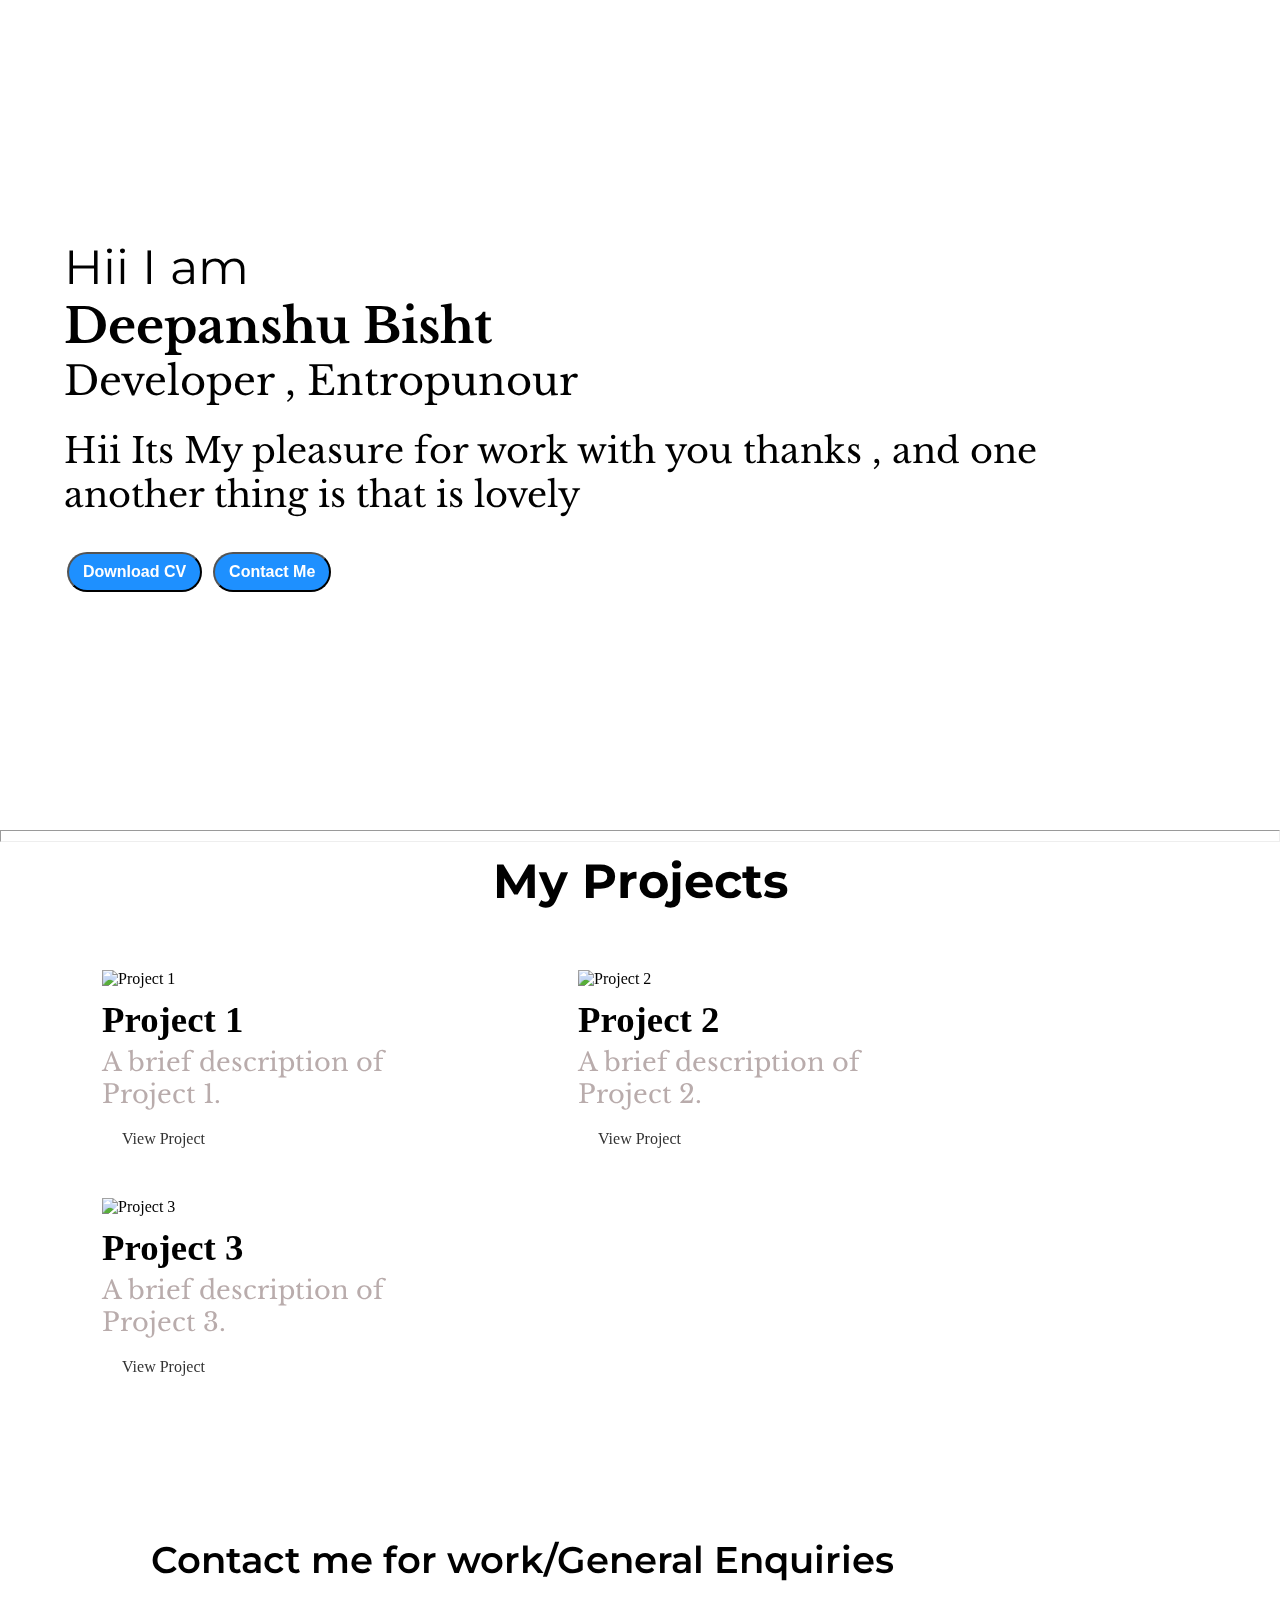
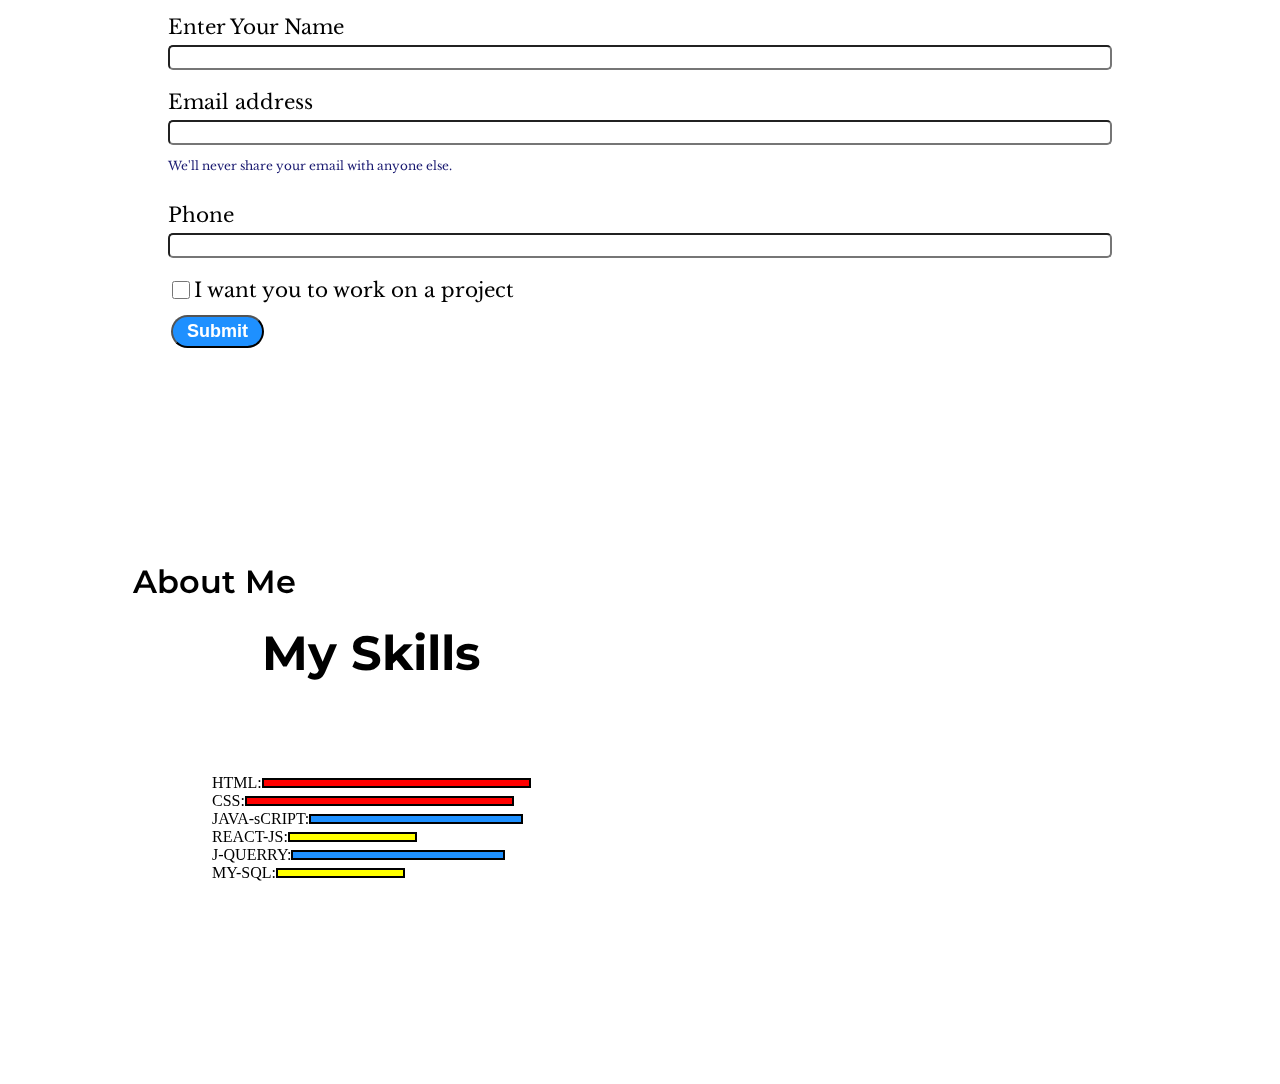
==== index.html @ aeb344c8 "Update index.html" ====
<!DOCTYPE html>
<html lang="en">

<head>
    <meta charset="UTF-8">
    <meta name="viewport" content="width=device-width, initial-scale=1.0">
    <title>Document</title>
    <link rel="stylesheet" href="myStyle/style.css">
</head>

<body>
    <div class="container">
    <div class="sidebar sidebargo">
        <nav>
            <ul>
                <li><a href="/index.html">Home</a></li>
                <li><a href="/intro.html">My Intro</a></li>
                <li><a href="/project.html">Project</a></li>
                <li><a href="/Resu.html">CV</a></li>    
                <li><a href="/blog.html">Blog</a></li>
                <li><a href="/contact.html">Contact-Me</a></li>
            </ul>
        </nav>
    </div>
    <div class="main">
        <div class="hamburger">
            <img class="ham" src="myImages/ham.jpg" alt="" width="29px">
            <img class="cross" src="myImages/cross.png" alt="" width="29px">
        </div>
       <div class="infoContainer">
        <div class="devInfo">
            <div class="hellow">Hii I am</div>
            <div class="name">Deepanshu Bisht</div>
            <div class="about">Developer , Entropunour</div>
            <div class="moreabout"> Hii Its My pleasure for work with you thanks , and  one another thing is that is lovely</div>
            <div class="buttons">
              <a href="/cv.txt" target="_blank"> <button>Download CV</button></a> 
               <a href="/contact.html"> <button>Contact Me</button></a>
            </div>
        </div>
        <div class="devPic">
            <img src="myImages/mm4 - Copy.png" alt="">
        </div>
       </div>
    </div>
</div>
<hr style="height: 10px; color: black;">
<div class="self">
<section id="portfolio">
    <h2>My Projects</h2>
    <section class="portfolio-grid">
      <div class="portfolio-item">
        <img src="myImages/spotify.png" alt="Project 1" height="400px" width="300px">
        <h3>Project 1</h3>
        <p>A brief description of Project 1.</p>
        <a href="/spoyify.html">View Project</a>
      </div>
      <div class="portfolio-item">
        <img src="myImages/gameT.png" alt="Project 2" height="400px" width="300px">
        <h3>Project 2</h3>
        <p>A brief description of Project 2.</p>
        <a href="/tiktak.html">View Project</a>
      </div>
      <div class="portfolio-item">
        <img src="/pBulb.png" alt="Project 3">
        <h3>Project 3</h3>
        <p>A brief description of Project 3.</p>
        <a href="myImages/bulb.html">View Project</a>
      </div>

      <!-- nfwfnwjfjnejngqbng -->
      <div class="contactForm" style="width: 80vw; padding: 20px; background: none;">
        <h1>Contact me for work/General Enquiries</h1>
        <form>
            <div class="mb-3">
              <label for="clientEmail" class="form-label">Enter Your Name</label>
              <input type="email" class="form-control" id="clientEmail" aria-describedby="emailHelp">
            </div>
            <div class="mb-3">
              <label for="clientEmail" class="form-label">Email address</label>
              <input type="email" class="form-control" id="clientEmail" aria-describedby="emailHelp">
              <div id="emailHelp" class="form-text">We'll never share your email with anyone else.</div>
            </div>
            <div class="mb-3">
              <label for="clientPhone" class="form-label">Phone</label>
              <input type="phone" class="form-control" id="clientPhone">
            </div>
            <div class="mb-3" id="form-check" >
              <input type="checkbox" class="form-check-input" id="isClient">
              <label class="form-check-label" for="isClient">I want you to work on a project</label>
            </div>
            <button type="submit" class="btn btn-primary">Submit</button>
          </form>
      </div>

      <!-- myskills are Here -->
      <div class="intro">
        <h1 style="font-weight: 600;">About Me</h1>
            <h2>My Skills</h2>
<div class="skillConatiner">
<div class="skillItem">HTML: <div class="skill hundred"></div></div>
<div class="skillItem">CSS: <div class="skill hundred"></div></div>
<div class="skillItem">JAVA-sCRIPT: <div class="skill s-75"></div></div>
<div class="skillItem">REACT-JS: <div class="skill fifty"></div></div>
<div class="skillItem">J-QUERRY: <div class="skill s-75"></div></div>
<div class="skillItem">MY-SQL: <div class="skill fifty"></div></div>
</div>
</div>
    </div>
</body>
<script src="myjs/script.js">

</script>

</html>
---- myStyle/style.css ----
@import url('https://fonts.googleapis.com/css2?family=Montserrat:wght@100;300&display=swap');
@import url('https://fonts.googleapis.com/css2?family=Libre+Baskerville&family=Montserrat:wght@100;300&display=swap');
.sidebar{
    background-color:rgb(235, 225, 225);
    font-family: 'Montserrat', sans-serif;
    height: 100vh;
    position: absolute;
    transition: transform 0.4s ease-in-out;
}
.container{
    display: flex;
}
.infoContainer{
    /* background-color:purple; */
    padding: 10px;
    height: 58vh;
    width: 80vw;
    margin: 144px auto;
    display: flex;
    justify-content: space-around;
}
.devPic img{
    height: 58vh;
    border-radius: 50%;
}
.devInfo{
    font-size: 16px;
    display: flex;
    flex-direction: column;
    justify-content: center;
    font-family: 'Libre Baskerville', serif;
}
.devInfo .hellow{
font-size: 3em;
font-family: 'Montserrat', sans-serif;
}
.name{
    font-size: 3em;
    font-weight: bold;
}
.about{
font-size: 2.5em;
}
.moreabout{
    font-size: 2.2em;
    margin-top: 23px;
    font-family: 'Libre Baskerville', serif;
}
.buttons{
    margin-top: 2.2em;
}
.buttons button{
    padding: 9px 14px;
    border-radius: 22px;
    color: white;
    background-color: dodgerblue;
    font-weight: bold;
    font-size: 16px;
    margin: 0 3px;
}
label{
    font-size: 20px;
}
.btn{
    padding: 4px 14px;
    border-radius: 22px;
    color: white;
    background-color: dodgerblue;
    font-weight: bold;
    font-size: 18px;
    margin: 3px 3px;
}
.btn:hover{
    color: dodgerblue;
    background-color: white;
    transition: .5s;
    cursor: pointer;
}
.buttons button:hover{
    background-color: white;
    color: dodgerblue;
    transition: 2s;
}
.sidebar nav{
    padding: 42px;
}
.sidebar nav li{
    list-style: none;
    font-size: 1.30rem;
    padding: 33px 0;
}
.sidebar nav li a{
    text-decoration: none;
    color: black;
}
.sidebar nav li a:hover{
    border-bottom: 3px solid red;
    margin-top: 4px;
    transition: transform 2s ease;
}
*{
    margin: 0;
    padding: 0;
}

.main{
    /* background-color: yellow; */
    width: 90vw;
}
/* .main .infoContainer{
    background-color: rgb(181, 171, 171);
} */
.contactForm{
    font-family: 'Libre Baskerville', serif;
    padding: 0 34px;
    margin:  88px;
   background: url(/forrrrm.png)no-repeat center center/cover;
}
.contactForm h1{
    /* padding: 12px 0; */
    font-weight: 600;
    font-size: 2.3rem;
} 
.contactForm form div{
    padding:  10px 0;
    display: flex;
    flex-direction: column;
}
.contactForm form{
    margin: 0 40px;
}
.contactForm form div input{
  /* width: 26vw; */
  border-radius: 5px;
 margin-top: 6px;
  padding: 3px;
}
.contactForm #emailHelp{
    color: midnightblue;
    margin: 0 0;
    margin-top: 3px;
    font-size: 12px;
}
#form-check{
    display: flex;
    flex-direction: row;
}
 #form-check input{
    width: 2vw;
   margin: 3px 0;
}
/* form>div{
    display: flex;
    flex-direction: column;
} */
/* @media (min-width) {
    
} */
/* @media (max-width:1615px) {
 .contactForm{
    margin: 50px 8px;
 }
} 
*/
.blogItem {
    margin: 20px;
    font-family: 'Montserrat', sans-serif;
}
h2{
  
    font-family: 'Montserrat', sans-serif;
}
 p{
    font-family: 'Libre Baskerville', serif;
    color: rgb(185, 172, 172);
}
 h1{
    font-family: 'Montserrat', sans-serif;
    margin: 23px;
}
.blogContainer{
    margin: 80px 100px;
}
.blogContainer .btn{
    margin: 20px 0;
}
.intro{
    margin: 80px 90px;
}
.intro p{
    font-family: 'Libre Baskerville', serif;
    margin: 12px;
}
.intro h2{
    font-family: 'Montserrat', sans-serif;
    margin: 12px;
}
.skill{
    height: 6px;
    width: 265px;
    background-color: red;
    border: 2px solid black;
}
.skillConatiner{
    padding: 12px;
    margin: 80px 90px;
}
.skillItem{
    display: flex;
    align-items: center;
}
.hundred{
    width: 265px;
}
.fifty{
    width: 125px;
    background-color: yellow;
}
.t5{
    width: 78px;
    background-color: yellow;
}
.s-75{
    width: 210px;
    background-color: dodgerblue;
}

/* Media querry */
@media (max-width:1300px){
    .portfolio-item{
        margin: 0px 32px;
    position: relative;
    left: 30px;
    }
}
@media (max-width:1000px){
  /* .sidebar{
    transform: translate(-443px,0px);
    position: absolute;
  } */
  .devPic img{
    height: 40vh;
  }
  .devInfo{
    font-size: 10px;
    width: 70%;
  }
  .buttons{
    font-size: 6px;
  }
  .intro,.blogContainer,.contactForm{
    margin: 50px 8px;
  }
  .container{
    flex-direction: column;
  }
  
}

@media (max-width:778px){
    .devInfo{
        margin-top: 30px;
        font-size: 8px;
    }
    .devPic img{
        height: 40vh;
    }
    .container{
        flex-wrap: wrap;
    }
    #form-check > input{
     margin-bottom: 20px;
    width: 15px;
    margin-right: 8px;
    }
    /* .btn{
        font-size: 16px;
    } */
    .buttons button{
        font-size: 0.8rem;
        padding: 6px 6px;
      }
    .portfolio-grid{
        flex-wrap: wrap;
    }
    .infoContainer{
        height: 40vh;
    }
    #portfolio h2{
        font-size: 2rem;
    }
    .portfolio-item img{
        width: 90%;
        height: 30%;
    }
    .portfolio-item h3{
        font-size: 19px;
    }
  
    .portfolio-grid{
        justify-content: space-around;
    }
   
}
@media (max-width:590px){
    .contactForm {
        margin-left: 10%;
        font-size: 7px;
    }
    .contactForm h1{
        font-size: 15px;
        text-align: center;
    }
    .portfolio-item img{
        width: 500%;
    }
    .portfolio-grid{
        flex-direction: column;
        justify-content: space-between;

    }
    .portfolio-item a {
        width: 300px;
    }
    .portfolio-item{
        /* margin: 10px 0; */
        /* margin-left: 25%; */
        
    }
    .portfolio-item h3{
        font-size: 13px;
    }
    .portfolio-item p {
        font-size: 1.4rem;
        width: 300px;
      }
}
@media (max-width:480px){
    .devPic img{
      display: none;
    }
    .devInfo{
        margin: 0 0;
        font-size: 10px;
    }
    .buttons button{
        font-size: 0.6rem;
        padding: 6px 4px;
        margin-top: 10px;
      }
      .portfolio-item img{
        margin-left: 50%;
        width: 100%;
       
      }
      .portfolio-grid h1{
        font-size: 10px;
    }
    .portfolio-item h3{
        text-align: center;
        margin-left: 50%;
    }

}

.sidebargo{
    transform: translate(-443px,0px);
    position: absolute;
  }
.hamburger{
    position: absolute;
    cursor: pointer;
    top: 10px;
    left: 10px;
}
.cross{
    margin-left: 144px;
    margin-top: 10px;
    mix-blend-mode: darken;
}

.ham{
    margin-top: 10px;
    margin-left: 10px;
    mix-blend-mode: darken;
}

/* next down */
.portfolio-grid {
    display: flex;
   flex-wrap: wrap;
   padding: 30px;
  }
  .self{
    display: flex;
    flex-direction: row;
    justify-content: center;
  }
  
  .portfolio-item {
    width: 30%;
    padding: 20px;
  }
  
  .portfolio-item img {
    max-width: 100%;
    height: 50%;
  }
  #portfolio h2{
    text-align: center;
    font-size: 3rem;
    margin: 10px 0;
    font-family: 'Montserrat', sans-serif;
  }
  
  .portfolio-item h3 {
    font-size: 2.3rem;
    margin: 10px 0 5px 0;
  }
  
  .portfolio-item p {
    margin: 0;
    font-size: 1.6rem;
  }
  
  .portfolio-item a {
    display: block;
    margin-top: 10px;
    color: #333;
    background-color: #fff;
    padding: 10px 20px;
    border-radius: 5px;
    text-decoration: none;
    transition: all 0.3s ease;
  }
  
  .portfolio-item a:hover {
    background-color: #333;
    color: #fff;
  }
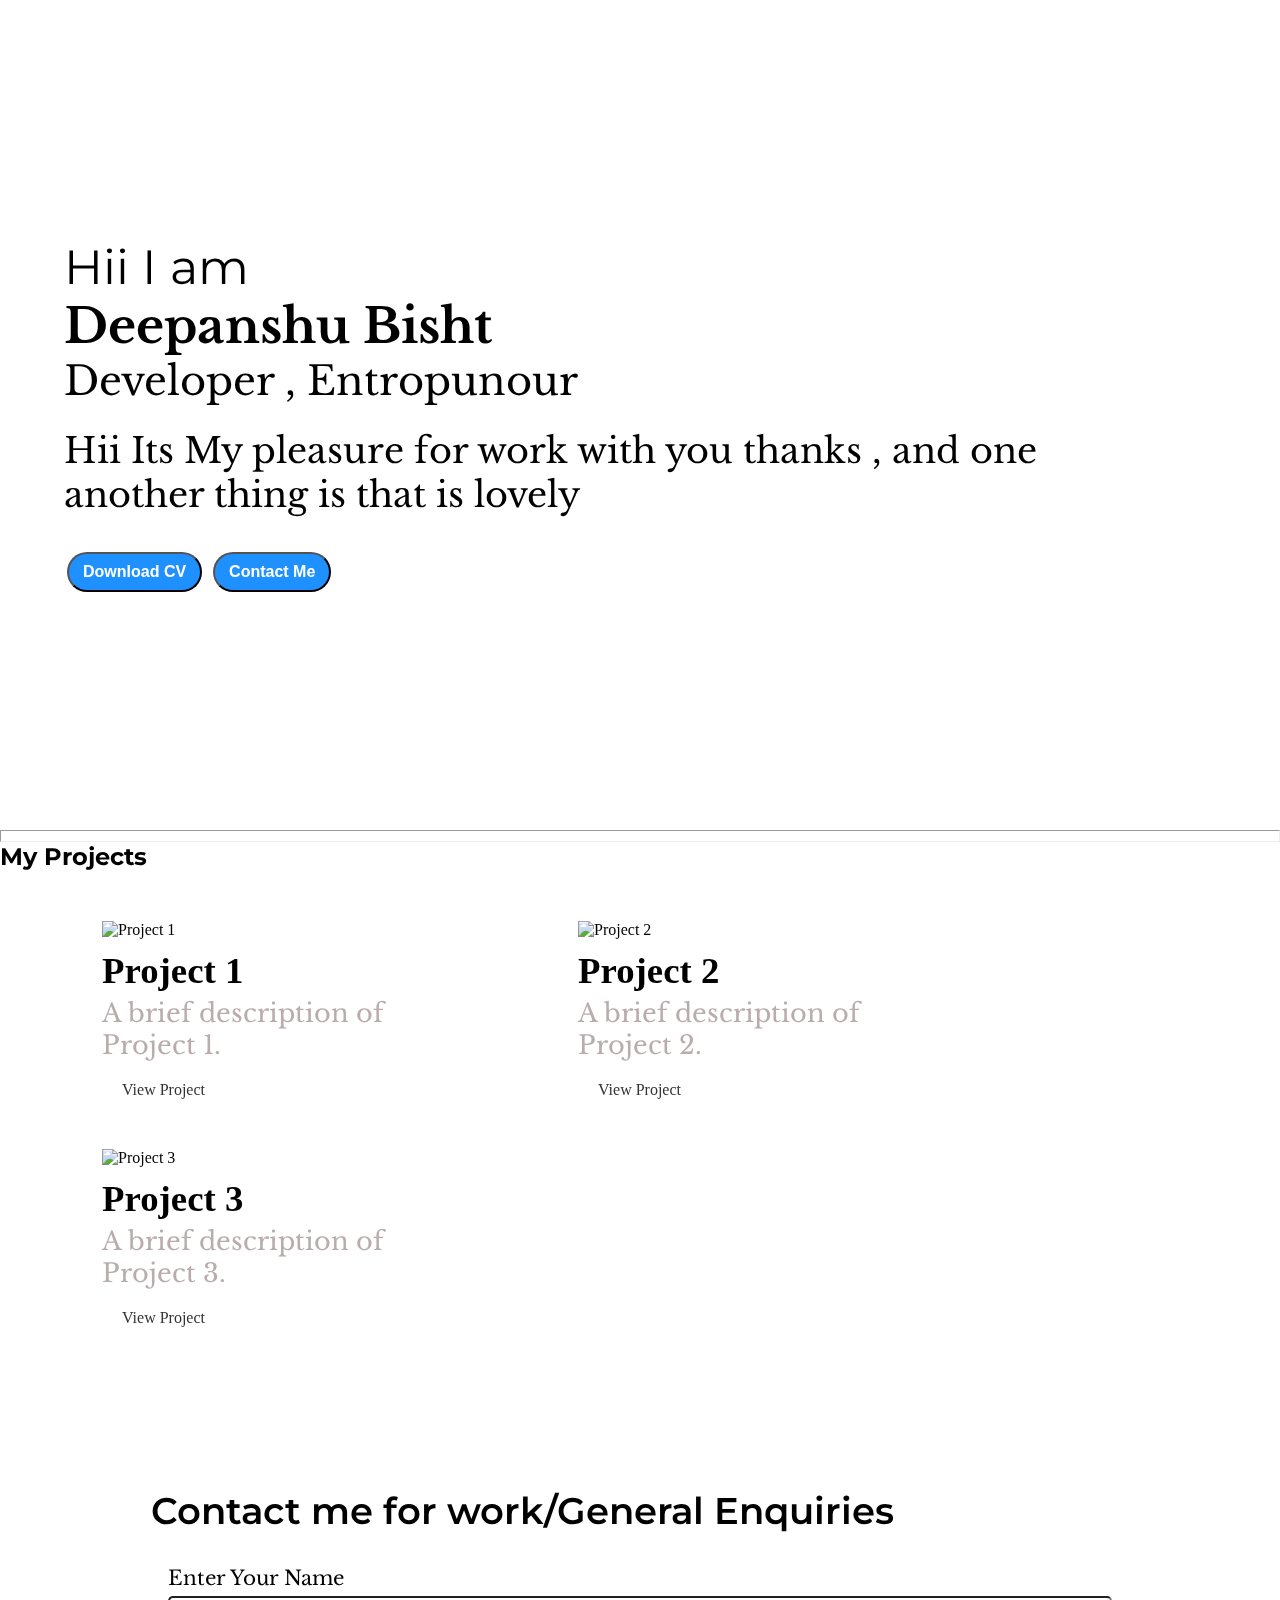
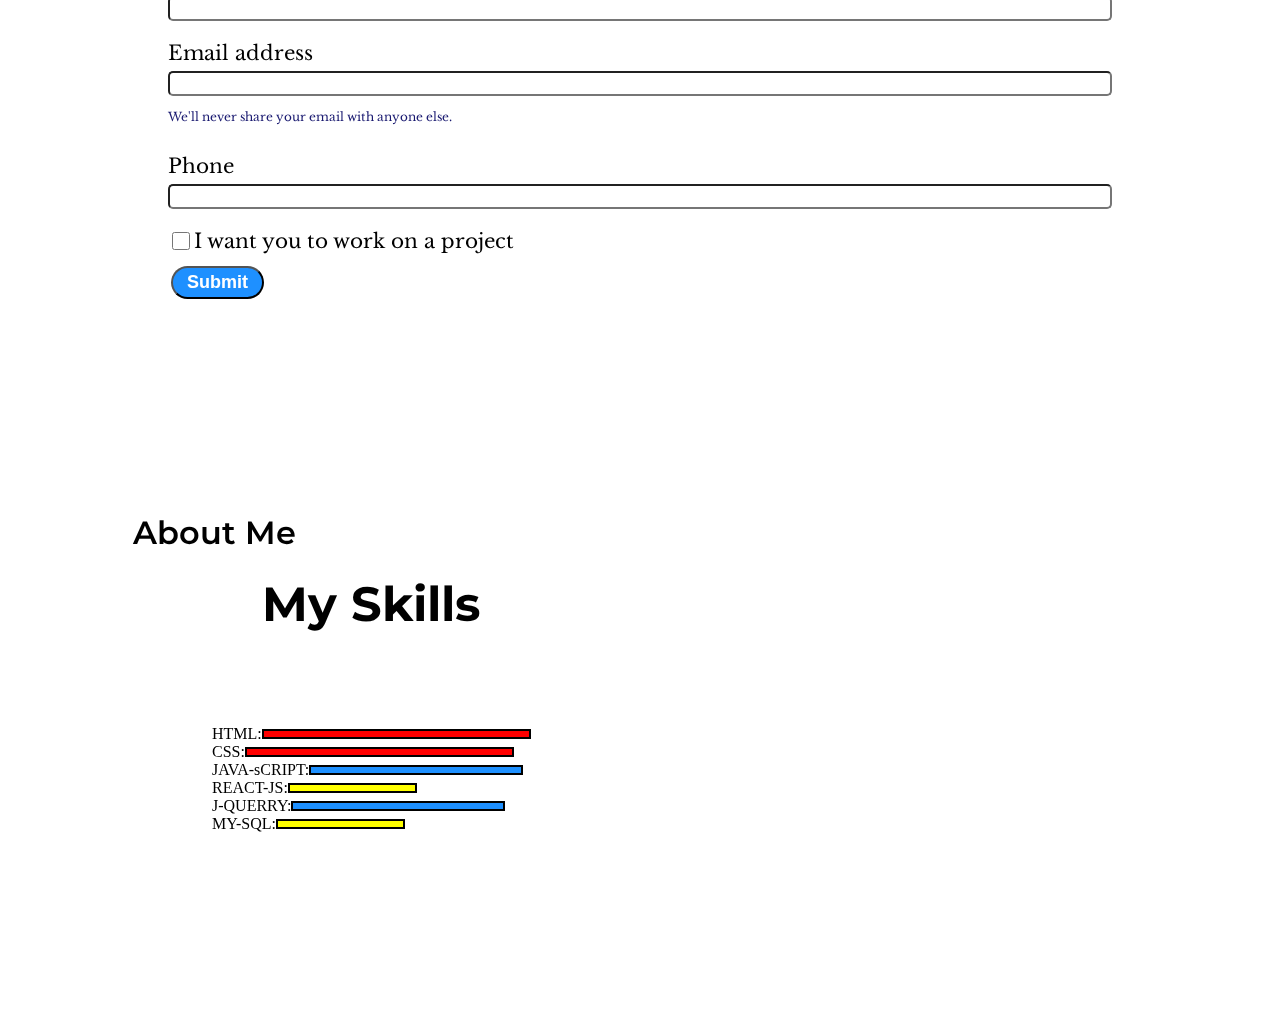
==== commit c8ca1b9b: "Update index.html" ====
--- a/index.html
+++ b/index.html
@@ -45,9 +45,9 @@
     </div>
 </div>
 <hr style="height: 10px; color: black;">
+        <h2>My Projects</h2>
 <div class="self">
 <section id="portfolio">
-    <h2>My Projects</h2>
     <section class="portfolio-grid">
       <div class="portfolio-item">
         <img src="myImages/spotify.png" alt="Project 1" height="400px" width="300px">
@@ -62,7 +62,7 @@
         <a href="/tiktak.html">View Project</a>
       </div>
       <div class="portfolio-item">
-        <img src="/pBulb.png" alt="Project 3">
+        <img src="myImages/pBulb.png" alt="Project 3">
         <h3>Project 3</h3>
         <p>A brief description of Project 3.</p>
         <a href="myImages/bulb.html">View Project</a>
@@ -108,8 +108,21 @@
 </div>
     </div>
 </body>
-<script src="myjs/script.js">
-
+<script>
+document.querySelector('.cross').style.display="none";
+document.querySelector('.hamburger').addEventListener('click',()=>{
+    document.querySelector('.sidebar').classList.toggle("sidebargo"); 
+    if(document.querySelector('.sidebar').classList.contains("sidebargo")){
+        document.querySelector('.ham').style.display="inline";
+        document.querySelector('.cross').style.display="none";
+    }
+    else{
+        setTimeout(() => {
+        document.querySelector('.cross').style.display="inline";
+    }, 500);
+        document.querySelector('.ham').style.display="none";
+    }
+});
 </script>
 
 </html>
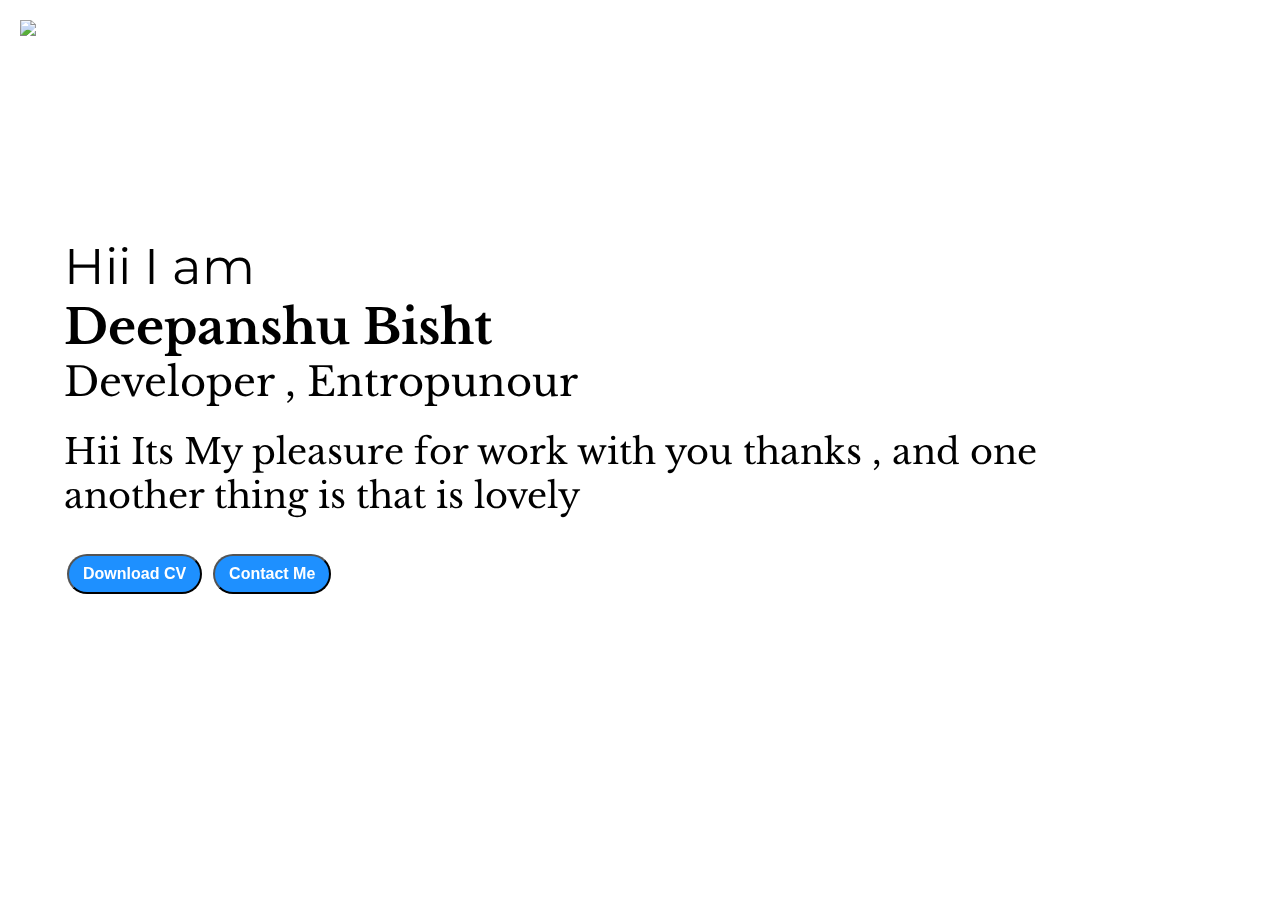
==== commit cde86317: "Update index.html" ====
--- a/index.html
+++ b/index.html
@@ -6,6 +6,12 @@
     <meta name="viewport" content="width=device-width, initial-scale=1.0">
     <title>Document</title>
     <link rel="stylesheet" href="myStyle/style.css">
+    <style>
+        /* .container{
+            background: linear-gradient(rgb(235, 8, 8)1%, rgb(115, 4, 148)100%);
+            color: white;
+        } */
+    </style>
 </head>
 
 <body>
@@ -13,7 +19,7 @@
     <div class="sidebar sidebargo">
         <nav>
             <ul>
-                <li><a href="/index.html">Home</a></li>
+                <li><a href="index.html">Home</a></li>
                 <li><a href="/intro.html">My Intro</a></li>
                 <li><a href="/project.html">Project</a></li>
                 <li><a href="/Resu.html">CV</a></li>    
@@ -24,92 +30,31 @@
     </div>
     <div class="main">
         <div class="hamburger">
-            <img class="ham" src="myImages/ham.jpg" alt="" width="29px">
+            <img class="ham" src="myImages/ham.jpg" width="29px">
             <img class="cross" src="myImages/cross.png" alt="" width="29px">
         </div>
        <div class="infoContainer">
         <div class="devInfo">
-            <div class="hellow">Hii I am</div>
+            <div class="hellow" style="font-size: 50px;">Hii I am</div>
             <div class="name">Deepanshu Bisht</div>
             <div class="about">Developer , Entropunour</div>
             <div class="moreabout"> Hii Its My pleasure for work with you thanks , and  one another thing is that is lovely</div>
             <div class="buttons">
-              <a href="/cv.txt" target="_blank"> <button>Download CV</button></a> 
-               <a href="/contact.html"> <button>Contact Me</button></a>
+              <a href="/Resume.pdf" target="_blank"> <button>Download CV</button></a> 
+               <a href=/contact.html"> <button>Contact Me</button></a>
             </div>
         </div>
         <div class="devPic">
+            <!-- <button>PORTFOLIO</button> -->
             <img src="myImages/mm4 - Copy.png" alt="">
         </div>
        </div>
     </div>
 </div>
-<hr style="height: 10px; color: black;">
-        <h2>My Projects</h2>
-<div class="self">
-<section id="portfolio">
-    <section class="portfolio-grid">
-      <div class="portfolio-item">
-        <img src="myImages/spotify.png" alt="Project 1" height="400px" width="300px">
-        <h3>Project 1</h3>
-        <p>A brief description of Project 1.</p>
-        <a href="/spoyify.html">View Project</a>
-      </div>
-      <div class="portfolio-item">
-        <img src="myImages/gameT.png" alt="Project 2" height="400px" width="300px">
-        <h3>Project 2</h3>
-        <p>A brief description of Project 2.</p>
-        <a href="/tiktak.html">View Project</a>
-      </div>
-      <div class="portfolio-item">
-        <img src="myImages/pBulb.png" alt="Project 3">
-        <h3>Project 3</h3>
-        <p>A brief description of Project 3.</p>
-        <a href="myImages/bulb.html">View Project</a>
-      </div>
 
-      <!-- nfwfnwjfjnejngqbng -->
-      <div class="contactForm" style="width: 80vw; padding: 20px; background: none;">
-        <h1>Contact me for work/General Enquiries</h1>
-        <form>
-            <div class="mb-3">
-              <label for="clientEmail" class="form-label">Enter Your Name</label>
-              <input type="email" class="form-control" id="clientEmail" aria-describedby="emailHelp">
-            </div>
-            <div class="mb-3">
-              <label for="clientEmail" class="form-label">Email address</label>
-              <input type="email" class="form-control" id="clientEmail" aria-describedby="emailHelp">
-              <div id="emailHelp" class="form-text">We'll never share your email with anyone else.</div>
-            </div>
-            <div class="mb-3">
-              <label for="clientPhone" class="form-label">Phone</label>
-              <input type="phone" class="form-control" id="clientPhone">
-            </div>
-            <div class="mb-3" id="form-check" >
-              <input type="checkbox" class="form-check-input" id="isClient">
-              <label class="form-check-label" for="isClient">I want you to work on a project</label>
-            </div>
-            <button type="submit" class="btn btn-primary">Submit</button>
-          </form>
-      </div>
-
-      <!-- myskills are Here -->
-      <div class="intro">
-        <h1 style="font-weight: 600;">About Me</h1>
-            <h2>My Skills</h2>
-<div class="skillConatiner">
-<div class="skillItem">HTML: <div class="skill hundred"></div></div>
-<div class="skillItem">CSS: <div class="skill hundred"></div></div>
-<div class="skillItem">JAVA-sCRIPT: <div class="skill s-75"></div></div>
-<div class="skillItem">REACT-JS: <div class="skill fifty"></div></div>
-<div class="skillItem">J-QUERRY: <div class="skill s-75"></div></div>
-<div class="skillItem">MY-SQL: <div class="skill fifty"></div></div>
-</div>
-</div>
-    </div>
 </body>
 <script>
-document.querySelector('.cross').style.display="none";
+    document.querySelector('.cross').style.display="none";
 document.querySelector('.hamburger').addEventListener('click',()=>{
     document.querySelector('.sidebar').classList.toggle("sidebargo"); 
     if(document.querySelector('.sidebar').classList.contains("sidebargo")){
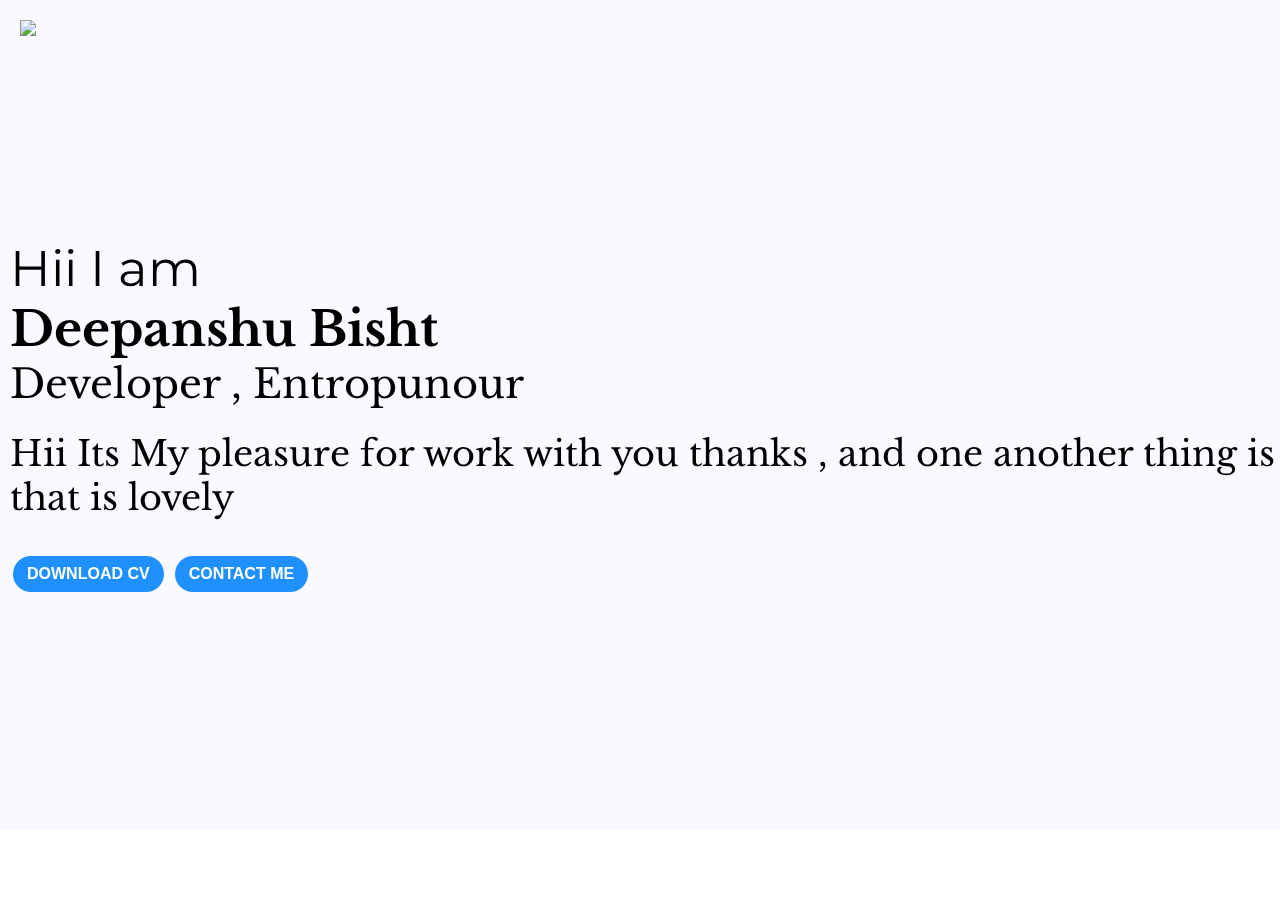
==== commit 28d7982f: "Update index.html" ====
--- a/index.html
+++ b/index.html
@@ -11,6 +11,770 @@
             background: linear-gradient(rgb(235, 8, 8)1%, rgb(115, 4, 148)100%);
             color: white;
         } */
+        @import url('https://fonts.googleapis.com/css2?family=Montserrat:wght@100;300&display=swap');
+@import url('https://fonts.googleapis.com/css2?family=Libre+Baskerville&family=Montserrat:wght@100;300&display=swap');
+
+.sidebar {
+    background-color: rgb(235, 225, 225);
+    font-family: 'Montserrat', sans-serif;
+    height: 100vh;
+    position: absolute;
+    transition: transform 0.4s ease-in-out;
+   
+}
+
+.container {
+    display: flex;
+    background-color: rgb(249, 249, 255);
+}
+
+.infoContainer {
+    /* background-color:purple; */
+    padding: 10px;
+    height: 58vh;
+    width: 80vw;
+    margin: 144px auto;
+    display: flex;
+    justify-content: space-around;
+}
+
+#portfolio {
+    display: flex;
+    flex-direction: row;
+    justify-content: center;
+}
+
+.portfolio-item h3 {
+    font-size: 20px;
+}
+
+.portfolio-item p {
+    font-size: 6px;
+}
+
+h2 {
+    text-align: center;
+}
+
+.devPic img {
+    height: 58vh;
+    border-radius: 56% 44% 70% 30% / 30% 54% 46% 70%;
+    box-shadow: -0.7rem -0.7rem 0 0 #8490ff;
+    animation: river 4s linear infinite;
+    transition: 2s all;
+
+}
+@keyframes river {
+    0%{
+        border-radius: 56% 44% 70% 30% / 30% 54% 46% 70%;
+    }
+    50%{
+        border-radius: 3% 97% 15% 45% / 72% 0% 100% 28%;
+
+    }
+    100%{
+        border-radius: 56% 44% 70% 30% / 30% 54% 46% 70%;
+    }
+}
+
+.devInfo {
+    font-size: 16px;
+    display: flex;
+    flex-direction: column;
+    justify-content: center;
+    font-family: 'Libre Baskerville', serif;
+}
+
+.devInfo .hellow {
+    font-size: 3em;
+    font-family: 'Montserrat', sans-serif;
+}
+
+.name {
+    font-size: 3em;
+    font-weight: bold;
+}
+
+.about {
+    font-size: 2.5em;
+}
+
+.moreabout {
+    font-size: 2.2em;
+    margin-top: 23px;
+    font-family: 'Libre Baskerville', serif;
+}
+
+.buttons {
+    margin-top: 2.2em;
+}
+
+.buttons button {
+    display: inline-block;
+    text-transform: uppercase;
+    background: var(--gradientSupport);
+    color: var(--helper-tint);
+    padding: 1.1rem 1.7rem;
+    border: none;
+    border-radius: 2px;
+    font-size: 1.6rem;
+    cursor: pointer;
+    font-weight: 500;
+    transition: all .3s ease;
+    -webkit-transition: all .3s ease;
+    padding: 9px 14px;
+    border-radius: 22px;
+    color: white;
+    background-color: dodgerblue;
+    font-weight: bold;
+    font-size: 16px;
+    margin: 0 3px;
+}
+
+label {
+    font-size: 20px;
+}
+
+.btn {
+    padding: 4px 14px;
+    border-radius: 22px;
+    color: white;
+    background-color: dodgerblue;
+    font-weight: bold;
+    font-size: 18px;
+    margin: 3px 3px;
+}
+
+.btn:hover {
+    color: dodgerblue;
+    background-color: white;
+    transition: .5s;
+    cursor: pointer;
+}
+
+.buttons button:hover {
+    background-color: white;
+    color: dodgerblue;
+    transition: 2s;
+}
+
+.sidebar nav {
+    padding: 42px;
+    z-index: 2;
+}
+
+.sidebar nav li {
+    list-style: none;
+    font-size: 1.30rem;
+    padding: 33px 0;
+}
+
+.sidebar nav li a {
+    text-decoration: none;
+    color: black;
+}
+
+.sidebar nav li a:hover {
+    border-bottom: 3px solid red;
+    margin-top: 4px;
+    transition: transform 2s ease;
+}
+
+* {
+    margin: 0;
+    padding: 0;
+}
+
+.main {
+    /* background-color: yellow; */
+    width: 90vw;
+}
+
+/* .main .infoContainer{
+    background-color: rgb(181, 171, 171);
+} */
+.contactForm {
+    font-family: 'Libre Baskerville', serif;
+    padding: 0 34px;
+    margin: 88px;
+    background: url(/forrrrm.png)no-repeat center center/cover;
+}
+
+.contactForm h1 {
+    /* padding: 12px 0; */
+    font-weight: 600;
+    font-size: 2.3rem;
+}
+
+.contactForm form div {
+    padding: 10px 0;
+    display: flex;
+    flex-direction: column;
+}
+
+.contactForm form {
+    margin: 0 40px;
+}
+
+.contactForm form div input {
+    /* width: 26vw; */
+    border-radius: 5px;
+    margin-top: 6px;
+    padding: 3px;
+}
+
+.contactForm #emailHelp {
+    color: midnightblue;
+    margin: 0 0;
+    margin-top: 3px;
+    font-size: 12px;
+}
+
+#form-check {
+    display: flex;
+    flex-direction: row;
+}
+
+#form-check input {
+    width: 2vw;
+    margin: 3px 0;
+}
+
+/* form>div{
+    display: flex;
+    flex-direction: column;
+} */
+/* @media (min-width) {
+    
+} */
+/* @media (max-width:1615px) {
+ .contactForm{
+    margin: 50px 8px;
+ }
+} 
+*/
+.blogItem {
+    margin: 20px;
+    font-family: 'Montserrat', sans-serif;
+}
+
+h2 {
+
+    font-family: 'Montserrat', sans-serif;
+}
+
+p {
+    font-family: 'Libre Baskerville', serif;
+    color: rgb(185, 172, 172);
+}
+
+h1 {
+    font-family: 'Montserrat', sans-serif;
+    margin: 23px;
+}
+
+.blogContainer {
+    margin: 80px 100px;
+}
+
+.blogContainer .btn {
+    margin: 20px 0;
+}
+
+.intro {
+    margin: 80px 90px;
+}
+
+.intro p {
+    font-family: 'Libre Baskerville', serif;
+    margin: 12px;
+}
+
+.intro h2 {
+    font-family: 'Montserrat', sans-serif;
+    margin: 12px;
+}
+
+.skill {
+    height: 6px;
+    width: 265px;
+    background-color: red;
+    border: 2px solid black;
+}
+
+.skillConatiner {
+    padding: 12px;
+    margin: 80px 90px;
+}
+
+.skillItem {
+    display: flex;
+    align-items: center;
+}
+
+.hundred {
+    width: 265px;
+}
+
+.fifty {
+    width: 125px;
+    background-color: yellow;
+}
+
+.t5 {
+    width: 78px;
+    background-color: yellow;
+}
+
+.s-75 {
+    width: 210px;
+    background-color: dodgerblue;
+}
+
+/* Media querry */
+@media (max-width:1300px) {
+    .infoContainer {
+        height: 58vh;
+        width: 100vw;
+    }
+
+    .portfolio-item {
+        margin: 0px 32px;
+        position: relative;
+        left: 30px;
+    }
+}
+
+@media (max-width:1000px) {
+    .infoContainer {
+        height: 50vh;
+        width: 100vw;
+    }
+
+    /* .sidebar{
+    transform: translate(-443px,0px);
+    position: absolute;
+  } */
+    .devPic img {
+        height: 40vh;
+    }
+
+    .devInfo {
+        font-size: 10px;
+        width: 70%;
+    }
+
+    .buttons {
+        font-size: 6px;
+    }
+
+    .intro,
+    .blogContainer,
+    .contactForm {
+        margin: 50px 8px;
+    }
+
+    .container {
+        flex-direction: column;
+    }
+
+
+}
+
+@media (max-width:778px) {
+    .infoContainer {
+        height: 40vh;
+        width: 100vw;
+    }
+
+    .devInfo {
+        margin-top: 20px;
+        font-size: 8px;
+    }
+
+   
+
+    .container {
+        flex-wrap: wrap;
+    }
+    .sidebar{
+        height: auto;
+    }
+
+    #form-check>input {
+        margin-bottom: 20px;
+        width: 15px;
+        margin-right: 8px;
+    }
+
+    /* .btn{
+        font-size: 16px;
+    } */
+    .buttons button {
+        font-size: 0.8rem;
+        padding: 6px 6px;
+    }
+
+    .portfolio-grid {
+        flex-wrap: wrap;
+    }
+
+    .infoContainer {
+        height: 40vh;
+    }
+
+    #portfolio h2 {
+        font-size: 2rem;
+    }
+
+    .portfolio-item img {
+        width: 90%;
+        height: 30%;
+        filter: blur(10px 100px 100px black);
+    }
+
+    .portfolio-item h3 {
+        font-size: 19px;
+    }
+
+    .portfolio-grid {
+        justify-content: space-around;
+    }
+
+}
+
+@media (max-width:590px) {
+    h2 {
+        display: none;
+    }
+    .sidebar{
+        height: auto;
+    }
+    .infoContainer {
+        height: 40vh;
+        width: 100vw;
+    }
+
+    .contactForm {
+        margin-left: 10%;
+        font-size: 7px;
+    }
+
+    .contactForm h1 {
+        font-size: 15px;
+        text-align: center;
+    }
+
+    .portfolio-item img {
+        width: 500%;
+    }
+
+    .portfolio-grid {
+        flex-direction: column;
+        justify-content: space-between;
+
+    }
+
+    #portfolio {
+        display: none;
+    }
+
+    .portfolio-item a {
+        width: 300px;
+    }
+
+    .portfolio-item h3 {
+        font-size: 13px;
+    }
+
+    .portfolio-item p {
+        font-size: 1.4rem;
+        width: 300px;
+    }
+}
+
+@media (max-width:480px) {
+    .portfolio-item {
+        width: 100%;
+        margin-left: 0;
+        /* margin: 10px 0; */
+        /* margin-left: 25%; */
+
+    }
+    .sidebar{
+        height: auto;
+    }
+
+    .devPic img {
+        height: 25vh;
+        margin-left: 50%;
+    }
+
+    .infoContainer {
+        height: 27vh;
+        width: 100vw;
+    }
+
+    .devInfo {
+        margin: 1px 0;
+        font-size: 7px;
+        width: auto;
+        margin-left: 2%;
+    }
+
+    .moreabout {
+        margin-top: 5px;
+    }
+
+    .buttons button {
+        font-size: 0.6rem;
+        padding: 6px 4px;
+        margin-top: 10px;
+    }
+
+    .portfolio-item img {
+        margin-left: 50%;
+        width: 100%;
+
+    }
+
+    .portfolio-grid h1 {
+        font-size: 10px;
+    }
+
+    .portfolio-item h3 {
+        text-align: center;
+        margin-left: 50%;
+    }
+
+}
+
+@media (max-width:377px) {
+    .sidebar {
+        width: 123%;
+        z-index: 20;
+
+    }
+    .sidebar{
+        height: auto;
+    }
+    .sidebar nav li {
+        padding: 11px 0;
+        text-align: center;
+    }
+
+    .cross {
+        display: inline;
+        /* height: 60px; */
+        /* margin-right: 100px; */
+        /* margin-top: 360px; */
+        margin-left: 300px;
+        margin-top: 30px;
+        z-index: 21;
+    }
+
+    .devPic img {
+        border-radius: 7px;
+        display: block;
+        height: 25vh;
+        transform: scale(1.4, 1.4);;
+        align-items: center;
+        margin: auto;
+        margin-top: 10%;
+        z-index: 0;
+
+    }
+
+    .skillItem {
+        width: 10rem;
+    }
+
+    h3 {
+        text-align: center;
+        margin-left: 40%;
+        font-size: 20px;
+    }
+
+    .infoContainer {
+        z-index: -2;
+        width: 100vw;
+        height: 25vw;
+        flex-direction: column;
+        justify-content:space-evenly;
+
+    }
+
+    .devInfo {
+        font-size: 5px;
+        width: 100vw;
+        margin-left: 20%;
+    }
+
+    .moreabout {
+        margin-top: 4px;
+    }
+
+}
+
+.sidebargo {
+    transform: translate(-443px, 0px);
+    position: absolute;
+}
+
+.hamburger {
+    position: absolute;
+    cursor: pointer;
+    top: 10px;
+    left: 10px;
+}
+
+.cross {
+    margin-left: 144px;
+    margin-top: 10px;
+    mix-blend-mode: darken;
+}
+
+.ham {
+    margin-top: 10px;
+    margin-left: 10px;
+    mix-blend-mode: darken;
+}
+
+/* next down */
+.portfolio-grid {
+    display: flex;
+    flex-wrap: wrap;
+    padding: 30px;
+}
+
+.self {
+    display: flex;
+    flex-direction: row;
+    justify-content: center;
+}
+
+.portfolio-item {
+    width: 30%;
+    padding: 20px;
+}
+
+.portfolio-item img {
+    max-width: 100%;
+    height: 50%;
+}
+
+#portfolio h2 {
+    text-align: center;
+    font-size: 3rem;
+    margin: 10px 0;
+    font-family: 'Montserrat', sans-serif;
+}
+
+.portfolio-item h3 {
+    font-size: 2.3rem;
+    margin: 10px 0 5px 0;
+}
+
+.portfolio-item p {
+    margin: 0;
+    font-size: 1.6rem;
+}
+
+.portfolio-item a {
+    display: block;
+    margin-top: 10px;
+    color: #333;
+    background-color: #fff;
+    padding: 10px 20px;
+    border-radius: 5px;
+    text-decoration: none;
+    transition: all 0.3s ease;
+}
+
+.portfolio-item a:hover {
+    background-color: #333;
+    color: #fff;
+}
+
+.project-contain {
+    width: 100%;
+    display: flex;
+    flex-direction: column;
+}
+
+.display-projects {
+    display: flex;
+    flex-direction: row;
+    justify-content: space-around;
+    flex-wrap: wrap;
+    
+}
+
+.box {
+    height: 220px;
+    width: 250px;
+    border-radius: 4px;
+    border-radius: 4px;
+    margin: 70px 50px;
+    background-color: white;
+   transition: 2s all;
+    z-index: 1;
+}
+
+.box:hover {
+    height: 360px;
+    transition: 0.3s all;
+    cursor: pointer;
+    transform: scale(1.05, 1.05);
+    box-shadow: 20px 20px 120px white;
+    border-radius: 20px;
+    transition: 2s all;
+    z-index: 1;
+}
+
+.items h3,
+p {
+    text-align: center;
+}
+
+.items button {
+    margin-left: 50px;
+}
+
+.box:hover .items {
+    display: block;
+    transition: 0.9s;
+    margin-top: 20px;
+}
+
+.box:hover img {
+    transform: scale(1.1, 1.1);
+    border-radius: 9px;
+    box-shadow: 10px 10px 100px purple;
+}
+
+.items {
+    display: none;
+}
+
+.box p {
+    color: purple;
+}
+
+.box a {
+    text-decoration: none;
+
+}
+
+
+
+
+.box img {
+    height: 220px;
+    width: 250px;
+    border-radius: 5px;
+    z-index: -1;
+}
     </style>
 </head>
 
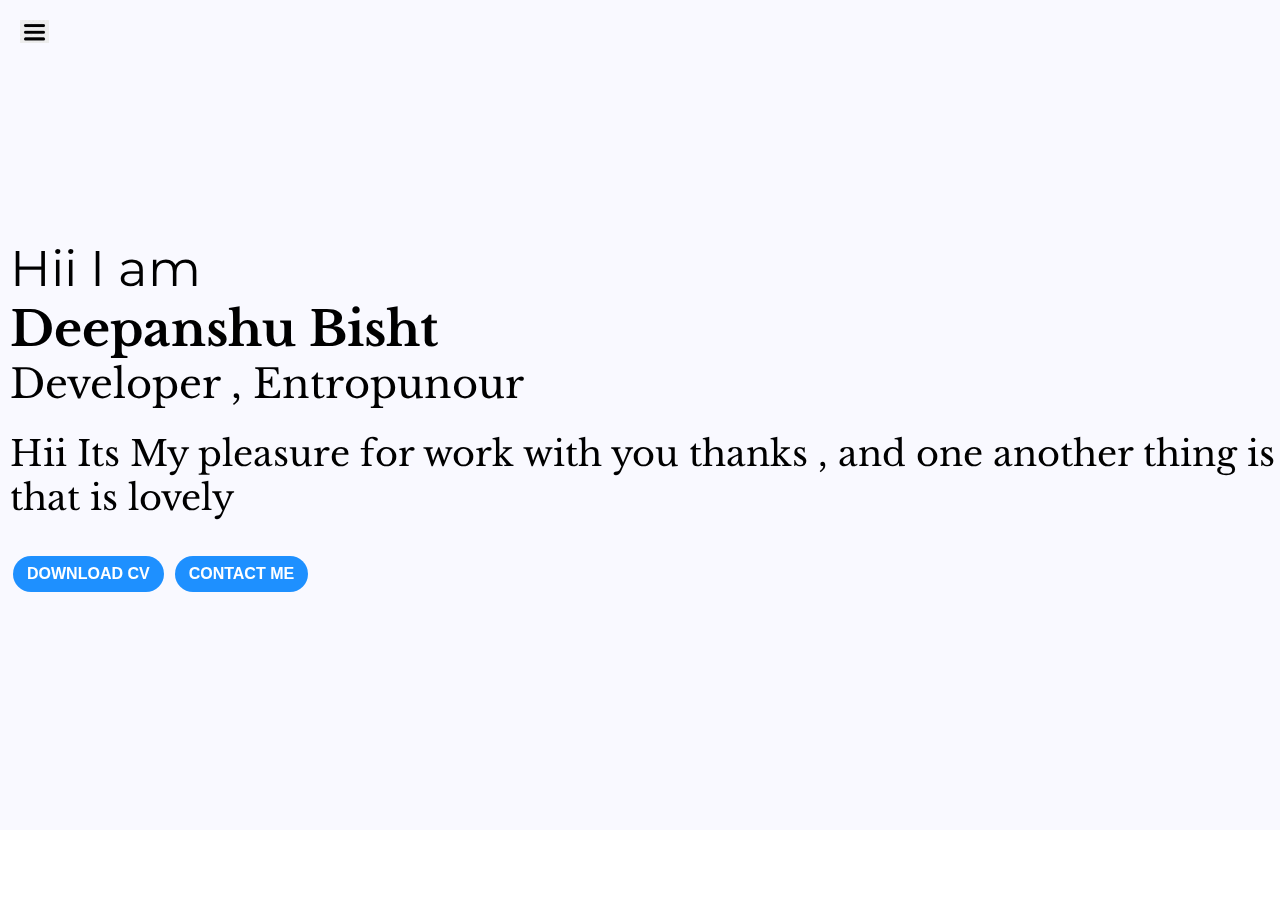
==== commit 23d09701: "Update index.html" ====
--- a/index.html
+++ b/index.html
@@ -784,11 +784,11 @@
         <nav>
             <ul>
                 <li><a href="index.html">Home</a></li>
-                <li><a href="/intro.html">My Intro</a></li>
-                <li><a href="/project.html">Project</a></li>
-                <li><a href="/Resu.html">CV</a></li>    
-                <li><a href="/blog.html">Blog</a></li>
-                <li><a href="/contact.html">Contact-Me</a></li>
+                <li><a href="intro.html">My Intro</a></li>
+                <li><a href="project.html">Project</a></li>
+                <li><a href="Resu.html">CV</a></li>    
+                <li><a href="blog.html">Blog</a></li>
+                <li><a href="contact.html">Contact-Me</a></li>
             </ul>
         </nav>
     </div>
--- a/myStyle/style.css
+++ b/myStyle/style.css
@@ -1,16 +1,21 @@
 @import url('https://fonts.googleapis.com/css2?family=Montserrat:wght@100;300&display=swap');
 @import url('https://fonts.googleapis.com/css2?family=Libre+Baskerville&family=Montserrat:wght@100;300&display=swap');
-.sidebar{
-    background-color:rgb(235, 225, 225);
+
+.sidebar {
+    background-color: rgb(235, 225, 225);
     font-family: 'Montserrat', sans-serif;
     height: 100vh;
     position: absolute;
     transition: transform 0.4s ease-in-out;
-}
-.container{
-    display: flex;
-}
-.infoContainer{
+   
+}
+
+.container {
+    display: flex;
+    background-color: rgb(249, 249, 255);
+}
+
+.infoContainer {
     /* background-color:purple; */
     padding: 10px;
     height: 58vh;
@@ -19,37 +24,91 @@
     display: flex;
     justify-content: space-around;
 }
-.devPic img{
+
+#portfolio {
+    display: flex;
+    flex-direction: row;
+    justify-content: center;
+}
+
+.portfolio-item h3 {
+    font-size: 20px;
+}
+
+.portfolio-item p {
+    font-size: 6px;
+}
+
+h2 {
+    text-align: center;
+}
+
+.devPic img {
     height: 58vh;
-    border-radius: 50%;
-}
-.devInfo{
+    border-radius: 56% 44% 70% 30% / 30% 54% 46% 70%;
+    box-shadow: -0.7rem -0.7rem 0 0 #8490ff;
+    animation: river 4s linear infinite;
+    transition: 2s all;
+
+}
+@keyframes river {
+    0%{
+        border-radius: 56% 44% 70% 30% / 30% 54% 46% 70%;
+    }
+    50%{
+        border-radius: 3% 97% 15% 45% / 72% 0% 100% 28%;
+
+    }
+    100%{
+        border-radius: 56% 44% 70% 30% / 30% 54% 46% 70%;
+    }
+}
+
+.devInfo {
     font-size: 16px;
     display: flex;
     flex-direction: column;
     justify-content: center;
     font-family: 'Libre Baskerville', serif;
 }
-.devInfo .hellow{
-font-size: 3em;
-font-family: 'Montserrat', sans-serif;
-}
-.name{
+
+.devInfo .hellow {
+    font-size: 3em;
+    font-family: 'Montserrat', sans-serif;
+}
+
+.name {
     font-size: 3em;
     font-weight: bold;
 }
-.about{
-font-size: 2.5em;
-}
-.moreabout{
+
+.about {
+    font-size: 2.5em;
+}
+
+.moreabout {
     font-size: 2.2em;
     margin-top: 23px;
     font-family: 'Libre Baskerville', serif;
 }
-.buttons{
+
+.buttons {
     margin-top: 2.2em;
 }
-.buttons button{
+
+.buttons button {
+    display: inline-block;
+    text-transform: uppercase;
+    background: var(--gradientSupport);
+    color: var(--helper-tint);
+    padding: 1.1rem 1.7rem;
+    border: none;
+    border-radius: 2px;
+    font-size: 1.6rem;
+    cursor: pointer;
+    font-weight: 500;
+    transition: all .3s ease;
+    -webkit-transition: all .3s ease;
     padding: 9px 14px;
     border-radius: 22px;
     color: white;
@@ -58,10 +117,12 @@
     font-size: 16px;
     margin: 0 3px;
 }
-label{
+
+label {
     font-size: 20px;
 }
-.btn{
+
+.btn {
     padding: 4px 14px;
     border-radius: 22px;
     color: white;
@@ -70,85 +131,102 @@
     font-size: 18px;
     margin: 3px 3px;
 }
-.btn:hover{
+
+.btn:hover {
     color: dodgerblue;
     background-color: white;
     transition: .5s;
     cursor: pointer;
 }
-.buttons button:hover{
+
+.buttons button:hover {
     background-color: white;
     color: dodgerblue;
     transition: 2s;
 }
-.sidebar nav{
+
+.sidebar nav {
     padding: 42px;
-}
-.sidebar nav li{
+    z-index: 2;
+}
+
+.sidebar nav li {
     list-style: none;
     font-size: 1.30rem;
     padding: 33px 0;
 }
-.sidebar nav li a{
+
+.sidebar nav li a {
     text-decoration: none;
     color: black;
 }
-.sidebar nav li a:hover{
+
+.sidebar nav li a:hover {
     border-bottom: 3px solid red;
     margin-top: 4px;
     transition: transform 2s ease;
 }
-*{
+
+* {
     margin: 0;
     padding: 0;
 }
 
-.main{
+.main {
     /* background-color: yellow; */
     width: 90vw;
 }
+
 /* .main .infoContainer{
     background-color: rgb(181, 171, 171);
 } */
-.contactForm{
+.contactForm {
     font-family: 'Libre Baskerville', serif;
     padding: 0 34px;
-    margin:  88px;
-   background: url(/forrrrm.png)no-repeat center center/cover;
-}
-.contactForm h1{
+    margin: 88px;
+    background: url(/forrrrm.png)no-repeat center center/cover;
+}
+
+.contactForm h1 {
     /* padding: 12px 0; */
     font-weight: 600;
     font-size: 2.3rem;
-} 
-.contactForm form div{
-    padding:  10px 0;
+}
+
+.contactForm form div {
+    padding: 10px 0;
     display: flex;
     flex-direction: column;
 }
-.contactForm form{
+
+.contactForm form {
     margin: 0 40px;
 }
-.contactForm form div input{
-  /* width: 26vw; */
-  border-radius: 5px;
- margin-top: 6px;
-  padding: 3px;
-}
-.contactForm #emailHelp{
+
+.contactForm form div input {
+    /* width: 26vw; */
+    border-radius: 5px;
+    margin-top: 6px;
+    padding: 3px;
+}
+
+.contactForm #emailHelp {
     color: midnightblue;
     margin: 0 0;
     margin-top: 3px;
     font-size: 12px;
 }
-#form-check{
+
+#form-check {
     display: flex;
     flex-direction: row;
 }
- #form-check input{
+
+#form-check input {
     width: 2vw;
-   margin: 3px 0;
-}
+    margin: 3px 0;
+}
+
 /* form>div{
     display: flex;
     flex-direction: column;
@@ -166,220 +244,384 @@
     margin: 20px;
     font-family: 'Montserrat', sans-serif;
 }
-h2{
-  
+
+h2 {
+
     font-family: 'Montserrat', sans-serif;
 }
- p{
+
+p {
     font-family: 'Libre Baskerville', serif;
     color: rgb(185, 172, 172);
 }
- h1{
+
+h1 {
     font-family: 'Montserrat', sans-serif;
     margin: 23px;
 }
-.blogContainer{
+
+.blogContainer {
     margin: 80px 100px;
 }
-.blogContainer .btn{
+
+.blogContainer .btn {
     margin: 20px 0;
 }
-.intro{
+
+.intro {
     margin: 80px 90px;
 }
-.intro p{
+
+.intro p {
     font-family: 'Libre Baskerville', serif;
     margin: 12px;
 }
-.intro h2{
+
+.intro h2 {
     font-family: 'Montserrat', sans-serif;
     margin: 12px;
 }
-.skill{
+
+.skill {
     height: 6px;
     width: 265px;
     background-color: red;
     border: 2px solid black;
 }
-.skillConatiner{
+
+.skillConatiner {
     padding: 12px;
     margin: 80px 90px;
 }
-.skillItem{
+
+.skillItem {
     display: flex;
     align-items: center;
 }
-.hundred{
+
+.hundred {
     width: 265px;
 }
-.fifty{
+
+.fifty {
     width: 125px;
     background-color: yellow;
 }
-.t5{
+
+.t5 {
     width: 78px;
     background-color: yellow;
 }
-.s-75{
+
+.s-75 {
     width: 210px;
     background-color: dodgerblue;
 }
 
 /* Media querry */
-@media (max-width:1300px){
-    .portfolio-item{
+@media (max-width:1300px) {
+    .infoContainer {
+        height: 58vh;
+        width: 100vw;
+    }
+
+    .portfolio-item {
         margin: 0px 32px;
-    position: relative;
-    left: 30px;
-    }
-}
-@media (max-width:1000px){
-  /* .sidebar{
+        position: relative;
+        left: 30px;
+    }
+}
+
+@media (max-width:1000px) {
+    .infoContainer {
+        height: 50vh;
+        width: 100vw;
+    }
+
+    /* .sidebar{
     transform: translate(-443px,0px);
     position: absolute;
   } */
-  .devPic img{
-    height: 40vh;
-  }
-  .devInfo{
-    font-size: 10px;
-    width: 70%;
-  }
-  .buttons{
-    font-size: 6px;
-  }
-  .intro,.blogContainer,.contactForm{
-    margin: 50px 8px;
-  }
-  .container{
-    flex-direction: column;
-  }
-  
-}
-
-@media (max-width:778px){
-    .devInfo{
-        margin-top: 30px;
+    .devPic img {
+        height: 40vh;
+    }
+
+    .devInfo {
+        font-size: 10px;
+        width: 70%;
+    }
+
+    .buttons {
+        font-size: 6px;
+    }
+
+    .intro,
+    .blogContainer,
+    .contactForm {
+        margin: 50px 8px;
+    }
+
+    .container {
+        flex-direction: column;
+    }
+
+
+}
+
+@media (max-width:778px) {
+    .infoContainer {
+        height: 40vh;
+        width: 100vw;
+    }
+
+    .devInfo {
+        margin-top: 20px;
         font-size: 8px;
     }
-    .devPic img{
-        height: 40vh;
-    }
-    .container{
+
+   
+
+    .container {
         flex-wrap: wrap;
     }
-    #form-check > input{
-     margin-bottom: 20px;
-    width: 15px;
-    margin-right: 8px;
-    }
+    .sidebar{
+        height: auto;
+    }
+
+    #form-check>input {
+        margin-bottom: 20px;
+        width: 15px;
+        margin-right: 8px;
+    }
+
     /* .btn{
         font-size: 16px;
     } */
-    .buttons button{
+    .buttons button {
         font-size: 0.8rem;
         padding: 6px 6px;
-      }
-    .portfolio-grid{
+    }
+
+    .portfolio-grid {
         flex-wrap: wrap;
     }
-    .infoContainer{
+
+    .infoContainer {
         height: 40vh;
     }
-    #portfolio h2{
+
+    #portfolio h2 {
         font-size: 2rem;
     }
-    .portfolio-item img{
+
+    .portfolio-item img {
         width: 90%;
         height: 30%;
-    }
-    .portfolio-item h3{
+        filter: blur(10px 100px 100px black);
+    }
+
+    .portfolio-item h3 {
         font-size: 19px;
     }
-  
-    .portfolio-grid{
+
+    .portfolio-grid {
         justify-content: space-around;
     }
-   
-}
-@media (max-width:590px){
+
+}
+
+@media (max-width:590px) {
+    h2 {
+        display: none;
+    }
+    .sidebar{
+        height: auto;
+    }
+    .infoContainer {
+        height: 40vh;
+        width: 100vw;
+    }
+
     .contactForm {
         margin-left: 10%;
         font-size: 7px;
     }
-    .contactForm h1{
+
+    .contactForm h1 {
         font-size: 15px;
         text-align: center;
     }
-    .portfolio-item img{
+
+    .portfolio-item img {
         width: 500%;
     }
-    .portfolio-grid{
+
+    .portfolio-grid {
         flex-direction: column;
         justify-content: space-between;
 
     }
+
+    #portfolio {
+        display: none;
+    }
+
     .portfolio-item a {
         width: 300px;
     }
-    .portfolio-item{
-        /* margin: 10px 0; */
-        /* margin-left: 25%; */
-        
-    }
-    .portfolio-item h3{
+
+    .portfolio-item h3 {
         font-size: 13px;
     }
+
     .portfolio-item p {
         font-size: 1.4rem;
         width: 300px;
-      }
-}
-@media (max-width:480px){
-    .devPic img{
-      display: none;
-    }
-    .devInfo{
-        margin: 0 0;
-        font-size: 10px;
-    }
-    .buttons button{
+    }
+}
+
+@media (max-width:480px) {
+    .portfolio-item {
+        width: 100%;
+        margin-left: 0;
+        /* margin: 10px 0; */
+        /* margin-left: 25%; */
+
+    }
+    .sidebar{
+        height: auto;
+    }
+
+    .devPic img {
+        height: 25vh;
+        margin-left: 50%;
+    }
+
+    .infoContainer {
+        height: 27vh;
+        width: 100vw;
+    }
+
+    .devInfo {
+        margin: 1px 0;
+        font-size: 7px;
+        width: auto;
+        margin-left: 2%;
+    }
+
+    .moreabout {
+        margin-top: 5px;
+    }
+
+    .buttons button {
         font-size: 0.6rem;
         padding: 6px 4px;
         margin-top: 10px;
-      }
-      .portfolio-item img{
+    }
+
+    .portfolio-item img {
         margin-left: 50%;
         width: 100%;
-       
-      }
-      .portfolio-grid h1{
+
+    }
+
+    .portfolio-grid h1 {
         font-size: 10px;
     }
-    .portfolio-item h3{
+
+    .portfolio-item h3 {
         text-align: center;
         margin-left: 50%;
     }
 
 }
 
-.sidebargo{
-    transform: translate(-443px,0px);
+@media (max-width:377px) {
+    .sidebar {
+        width: 123%;
+        z-index: 20;
+
+    }
+    .sidebar{
+        height: auto;
+    }
+    .sidebar nav li {
+        padding: 11px 0;
+        text-align: center;
+    }
+
+    .cross {
+        display: inline;
+        /* height: 60px; */
+        /* margin-right: 100px; */
+        /* margin-top: 360px; */
+        margin-left: 300px;
+        margin-top: 30px;
+        z-index: 21;
+    }
+
+    .devPic img {
+        border-radius: 7px;
+        display: block;
+        height: 25vh;
+        transform: scale(1.4, 1.4);;
+        align-items: center;
+        margin: auto;
+        margin-top: 10%;
+        z-index: 0;
+
+    }
+
+    .skillItem {
+        width: 10rem;
+    }
+
+    h3 {
+        text-align: center;
+        margin-left: 40%;
+        font-size: 20px;
+    }
+
+    .infoContainer {
+        z-index: -2;
+        width: 100vw;
+        height: 25vw;
+        flex-direction: column;
+        justify-content:space-evenly;
+
+    }
+
+    .devInfo {
+        font-size: 5px;
+        width: 100vw;
+        margin-left: 20%;
+    }
+
+    .moreabout {
+        margin-top: 4px;
+    }
+
+}
+
+.sidebargo {
+    transform: translate(-443px, 0px);
     position: absolute;
-  }
-.hamburger{
+}
+
+.hamburger {
     position: absolute;
     cursor: pointer;
     top: 10px;
     left: 10px;
 }
-.cross{
+
+.cross {
     margin-left: 144px;
     margin-top: 10px;
     mix-blend-mode: darken;
 }
 
-.ham{
+.ham {
     margin-top: 10px;
     margin-left: 10px;
     mix-blend-mode: darken;
@@ -388,42 +630,44 @@
 /* next down */
 .portfolio-grid {
     display: flex;
-   flex-wrap: wrap;
-   padding: 30px;
-  }
-  .self{
+    flex-wrap: wrap;
+    padding: 30px;
+}
+
+.self {
     display: flex;
     flex-direction: row;
     justify-content: center;
-  }
-  
-  .portfolio-item {
+}
+
+.portfolio-item {
     width: 30%;
     padding: 20px;
-  }
-  
-  .portfolio-item img {
+}
+
+.portfolio-item img {
     max-width: 100%;
     height: 50%;
-  }
-  #portfolio h2{
+}
+
+#portfolio h2 {
     text-align: center;
     font-size: 3rem;
     margin: 10px 0;
     font-family: 'Montserrat', sans-serif;
-  }
-  
-  .portfolio-item h3 {
+}
+
+.portfolio-item h3 {
     font-size: 2.3rem;
     margin: 10px 0 5px 0;
-  }
-  
-  .portfolio-item p {
+}
+
+.portfolio-item p {
     margin: 0;
     font-size: 1.6rem;
-  }
-  
-  .portfolio-item a {
+}
+
+.portfolio-item a {
     display: block;
     margin-top: 10px;
     color: #333;
@@ -432,10 +676,89 @@
     border-radius: 5px;
     text-decoration: none;
     transition: all 0.3s ease;
-  }
-  
-  .portfolio-item a:hover {
+}
+
+.portfolio-item a:hover {
     background-color: #333;
     color: #fff;
-  }
-
+}
+
+.project-contain {
+    width: 100%;
+    display: flex;
+    flex-direction: column;
+}
+
+.display-projects {
+    display: flex;
+    flex-direction: row;
+    justify-content: space-around;
+    flex-wrap: wrap;
+    
+}
+
+.box {
+    height: 220px;
+    width: 250px;
+    border-radius: 4px;
+    border-radius: 4px;
+    margin: 70px 50px;
+    background-color: white;
+   transition: 2s all;
+    z-index: 1;
+}
+
+.box:hover {
+    height: 360px;
+    transition: 0.3s all;
+    cursor: pointer;
+    transform: scale(1.05, 1.05);
+    box-shadow: 20px 20px 120px white;
+    border-radius: 20px;
+    transition: 2s all;
+    z-index: 1;
+}
+
+.items h3,
+p {
+    text-align: center;
+}
+
+.items button {
+    margin-left: 50px;
+}
+
+.box:hover .items {
+    display: block;
+    transition: 0.9s;
+    margin-top: 20px;
+}
+
+.box:hover img {
+    transform: scale(1.1, 1.1);
+    border-radius: 9px;
+    box-shadow: 10px 10px 100px purple;
+}
+
+.items {
+    display: none;
+}
+
+.box p {
+    color: purple;
+}
+
+.box a {
+    text-decoration: none;
+
+}
+
+
+
+
+.box img {
+    height: 220px;
+    width: 250px;
+    border-radius: 5px;
+    z-index: -1;
+}
